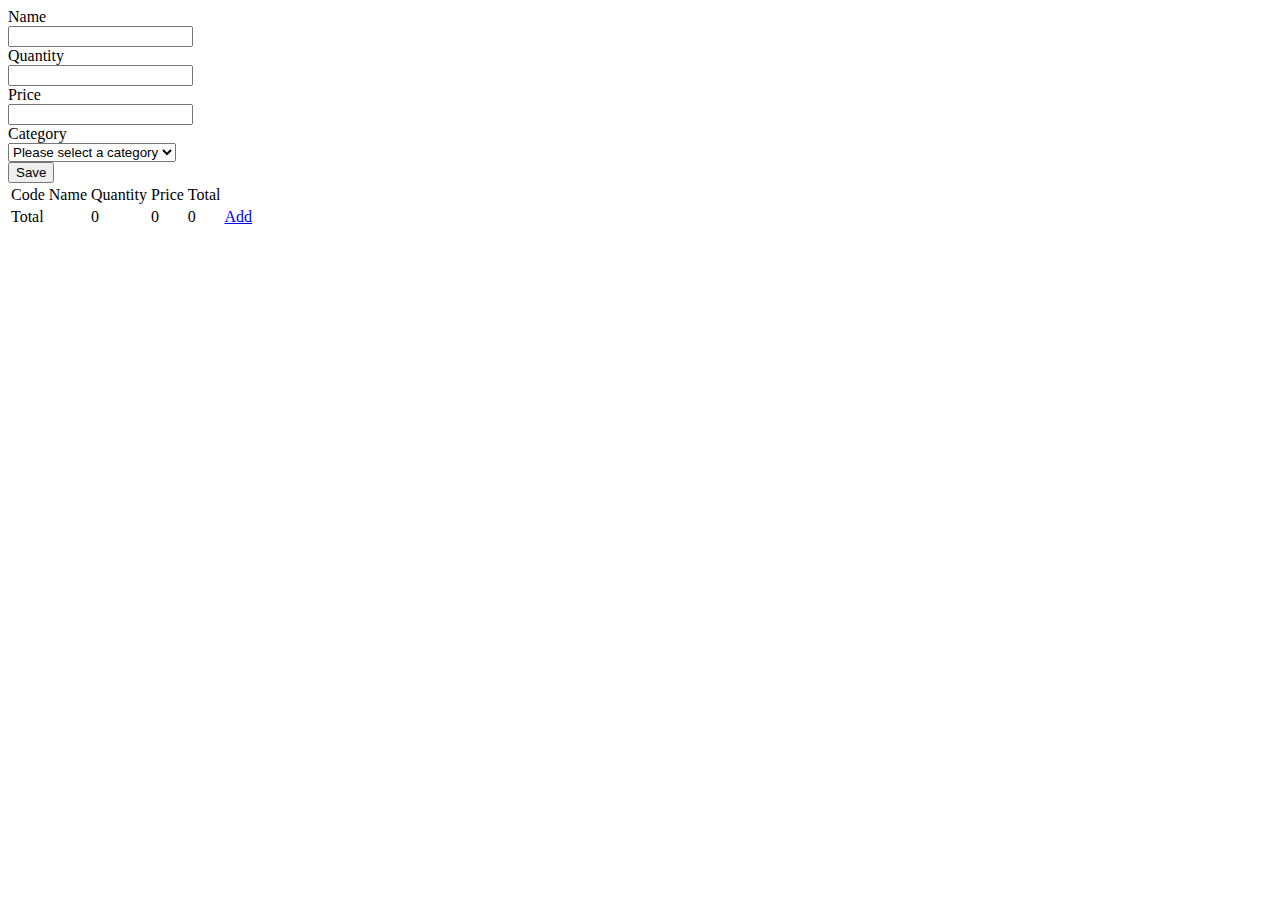
==== Index.html @ 8244f7f8 "First commit" ====
<!DOCTYPE html>
<html lang="en">
<head>
    <meta charset="UTF-8">
    <meta http-equiv="X-UA-Compatible" content="IE=edge">
    <meta name="viewport" content="width=device-width, initial-scale=1.0">
    <title>Test for the project</title>
    
</head>
<body>
    <form action="Index.html">
        <input type="hidden" id="txtId" name="Id">
        <div>
            <div><label for="txtName">Name</label></div>
            <div><input type="text" name="Name" id="txtName"></div>
        </div>
        <div>
            <div><label for="txtQuantity">Quantity</label></div>
            <div><input type="number" name="Quantity" id="txtQuantity"></div>
        </div>
        <div>
            <div><label for="txtPrice">Price</label></div>
            <div><input type="number" name="Price" id="txtPrice"></div>
        </div>
        <div>
            <div><label for="selectCategory">Category</label></div>
            <div>
                <select name="Category" id="selectCategory">
                    <option value="0">Please select a category</option>
                    <option value="1">Category one</option>
                    <option value="2">Category two</option>
                    <option value="3">Category three</option>
                </select>
            </div>
        </div>
        <div>
            <div><input type="submit" id="btnSave" value="Save" ></div>
        </div>
    </form>

    <div>
        <table>
            <thead>
                <tr>
                    <td>Code</td>
                    <td>Name</td>
                    <td>Quantity</td>
                    <td>Price</td>
                    <td>Total</td>
                    <td></td>
                </tr>
            </thead>
            <tbody>
            </tbody>
            <tfoot>
                <tr>
                    <td colspan="2">Total</td>
                    <td id="totalQuantity">0</td>
                    <td id="totalPrice">0</td>
                    <td id="grandTotal">0</td>
                    <td>
                        <a href="#">Add</a>
                    </td>
                </tr>
            </tfoot>
        </table>
        
    </div>
    <script type="text/JavaScript" src="index.js"></script>
</body>
</html>
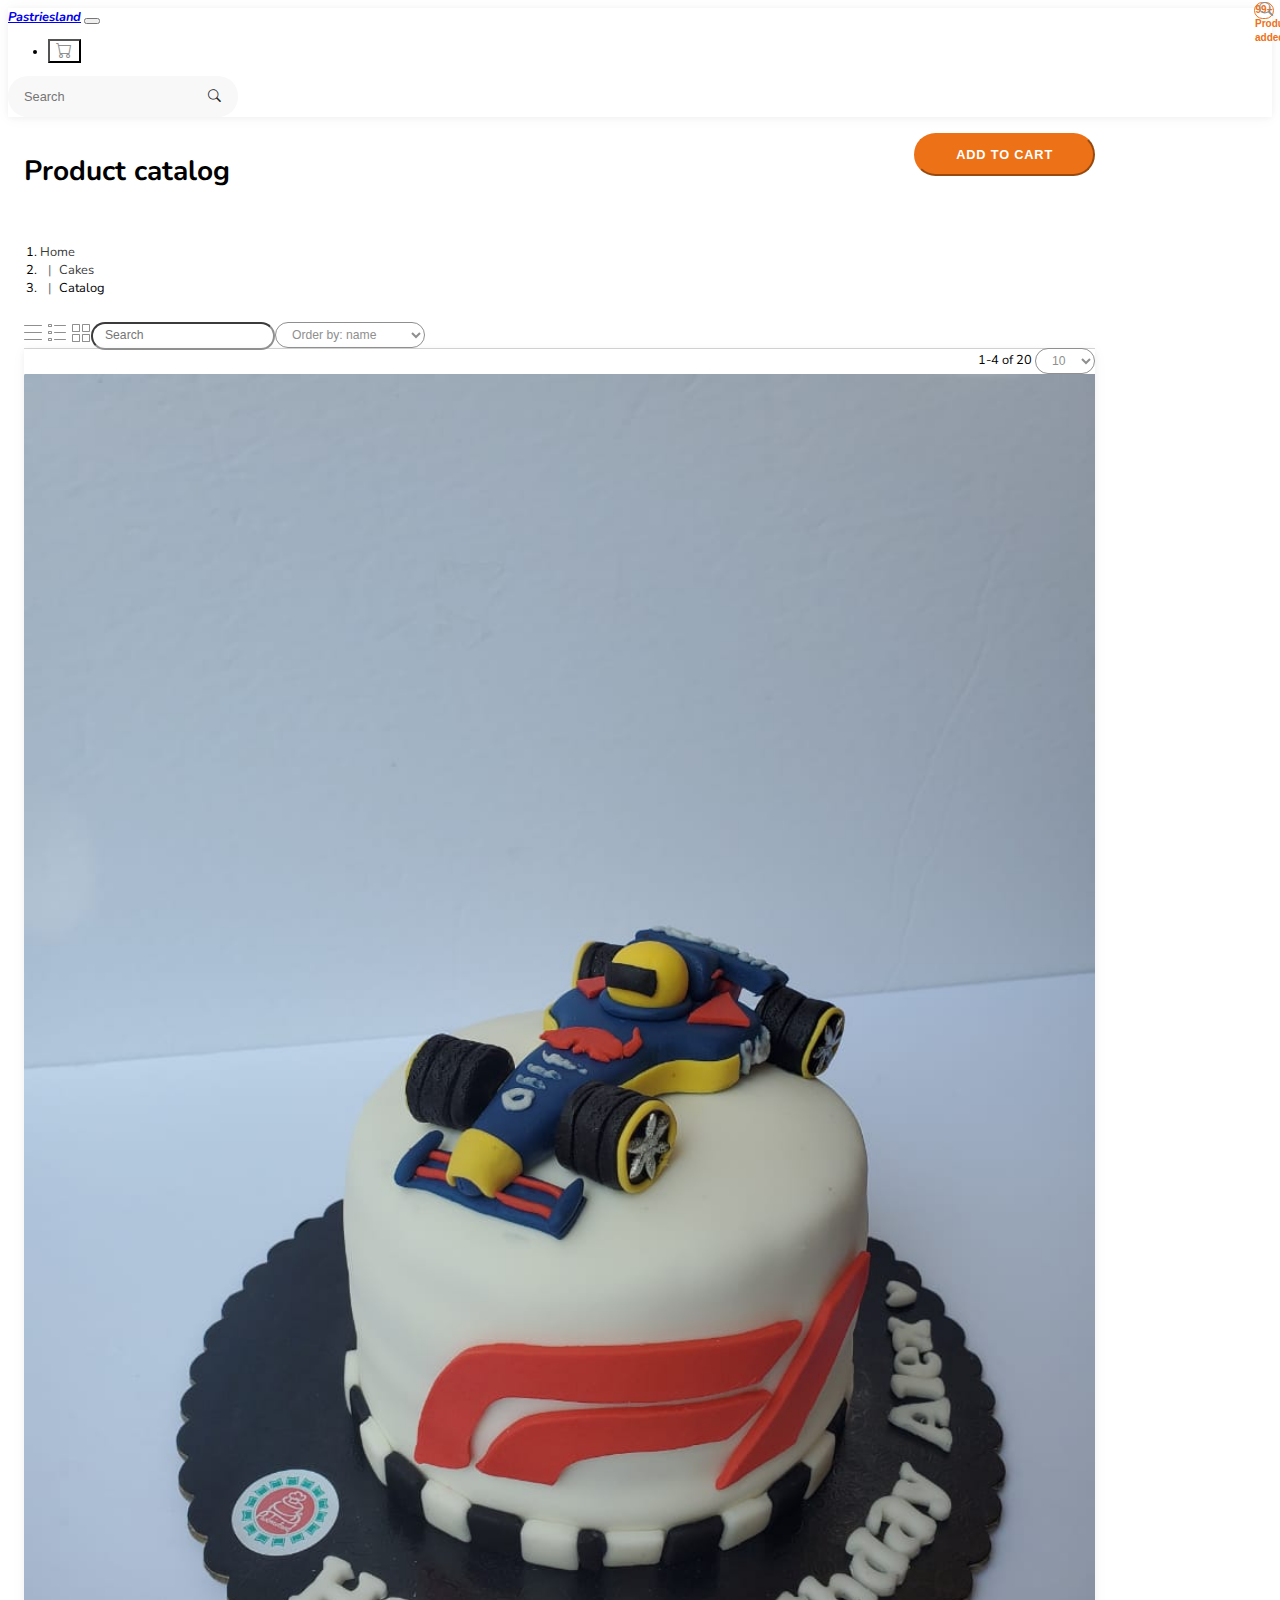
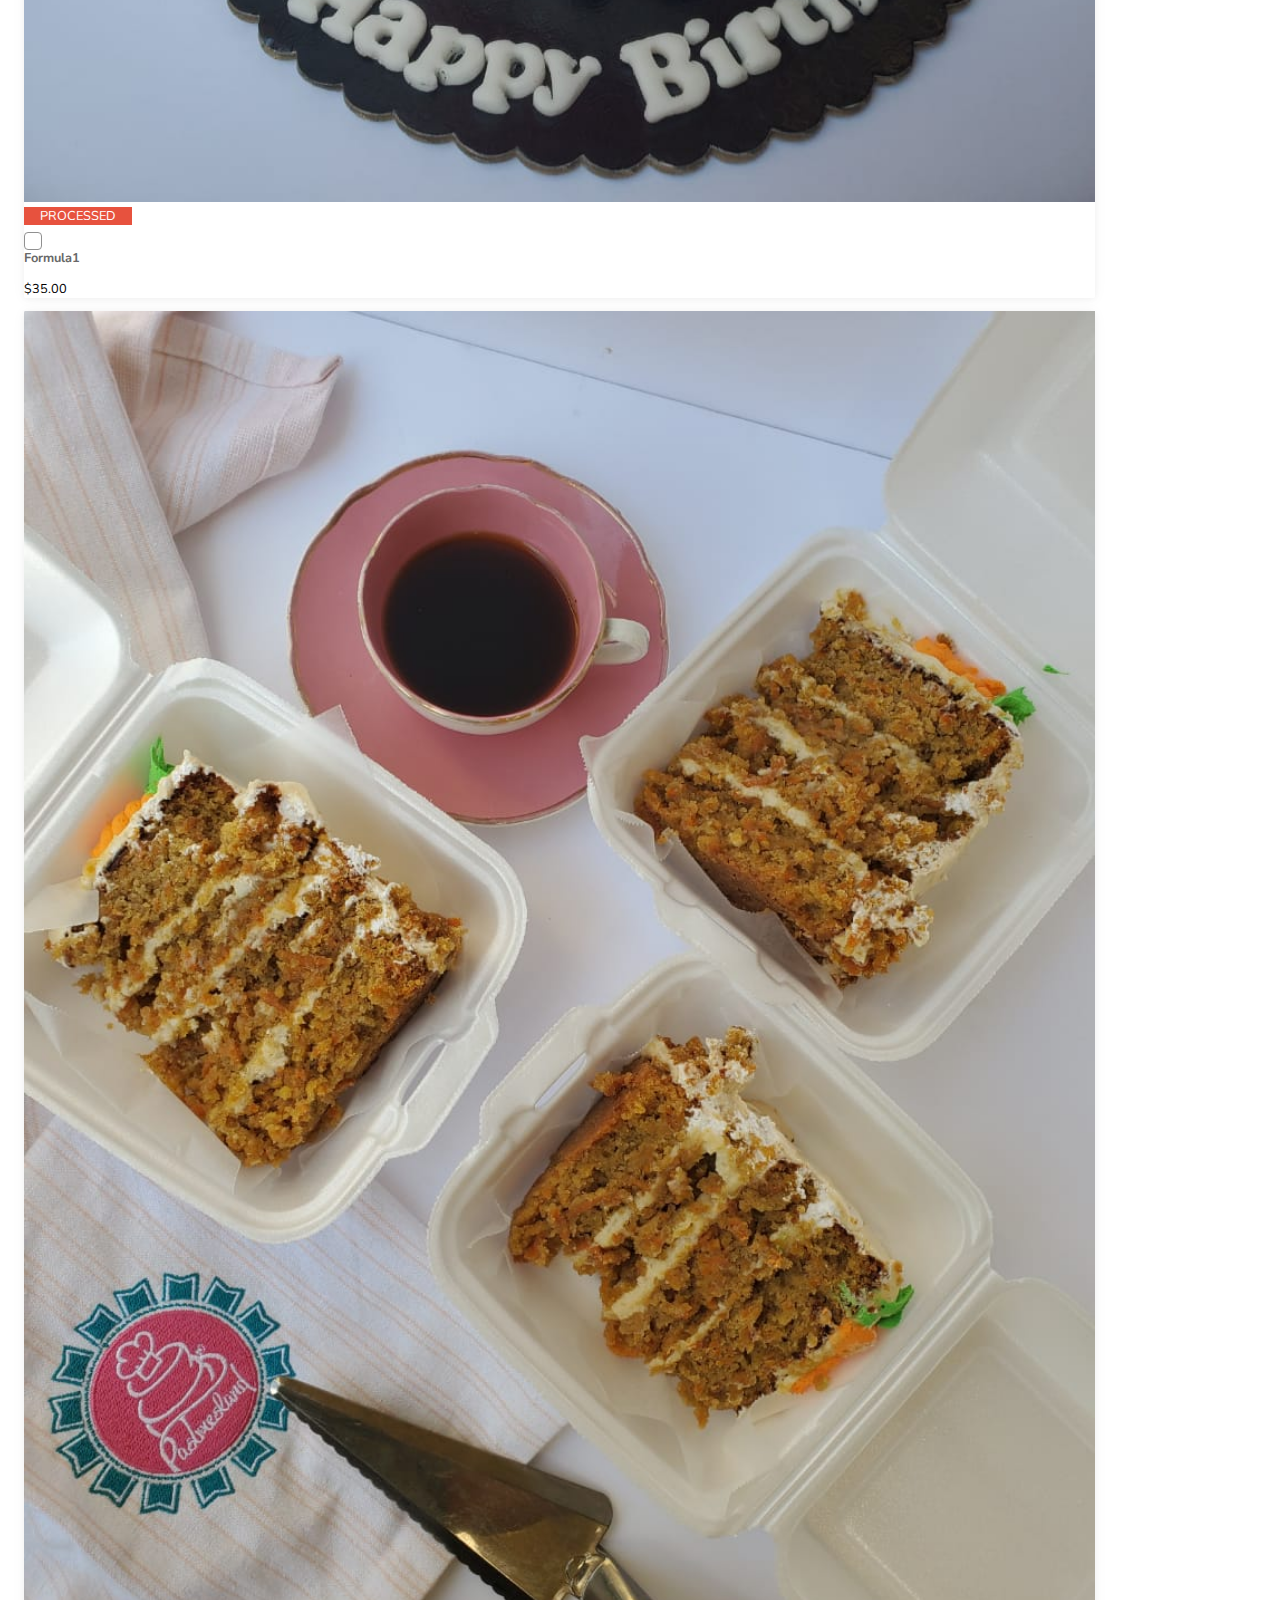
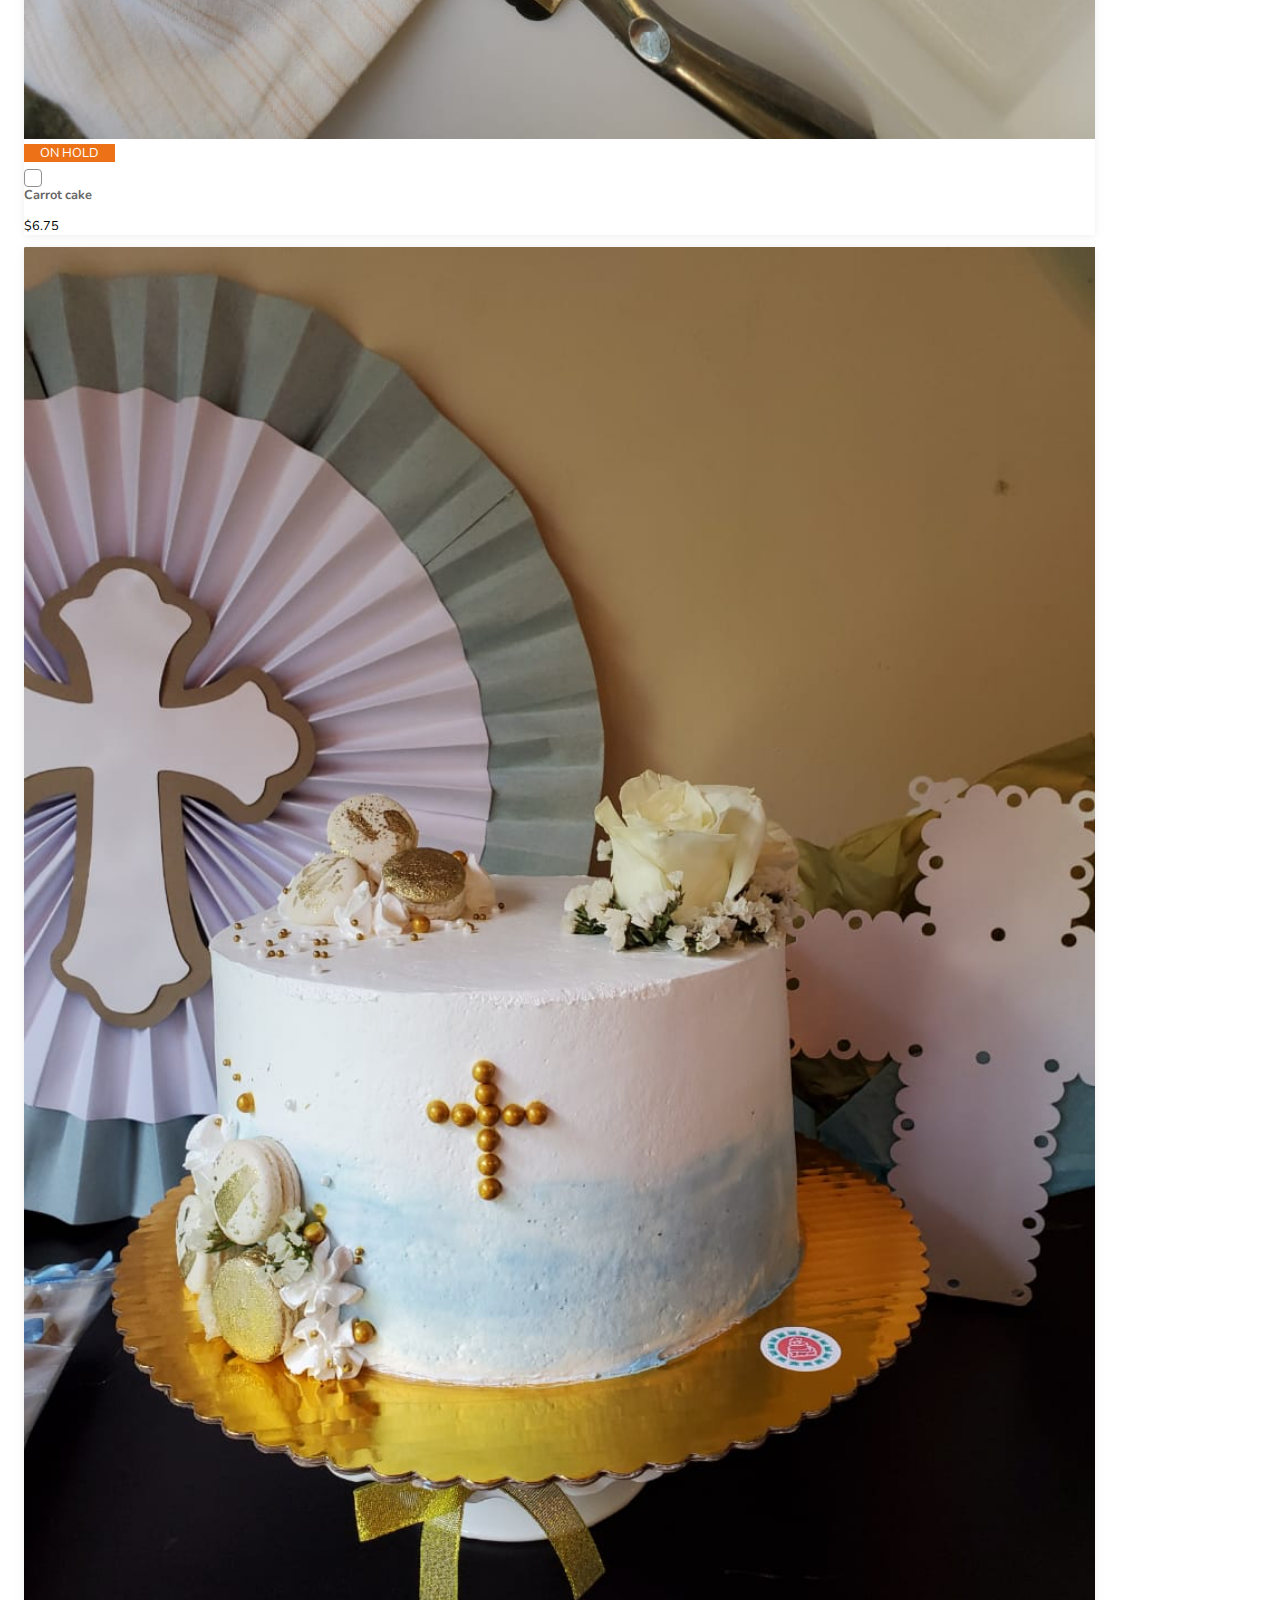
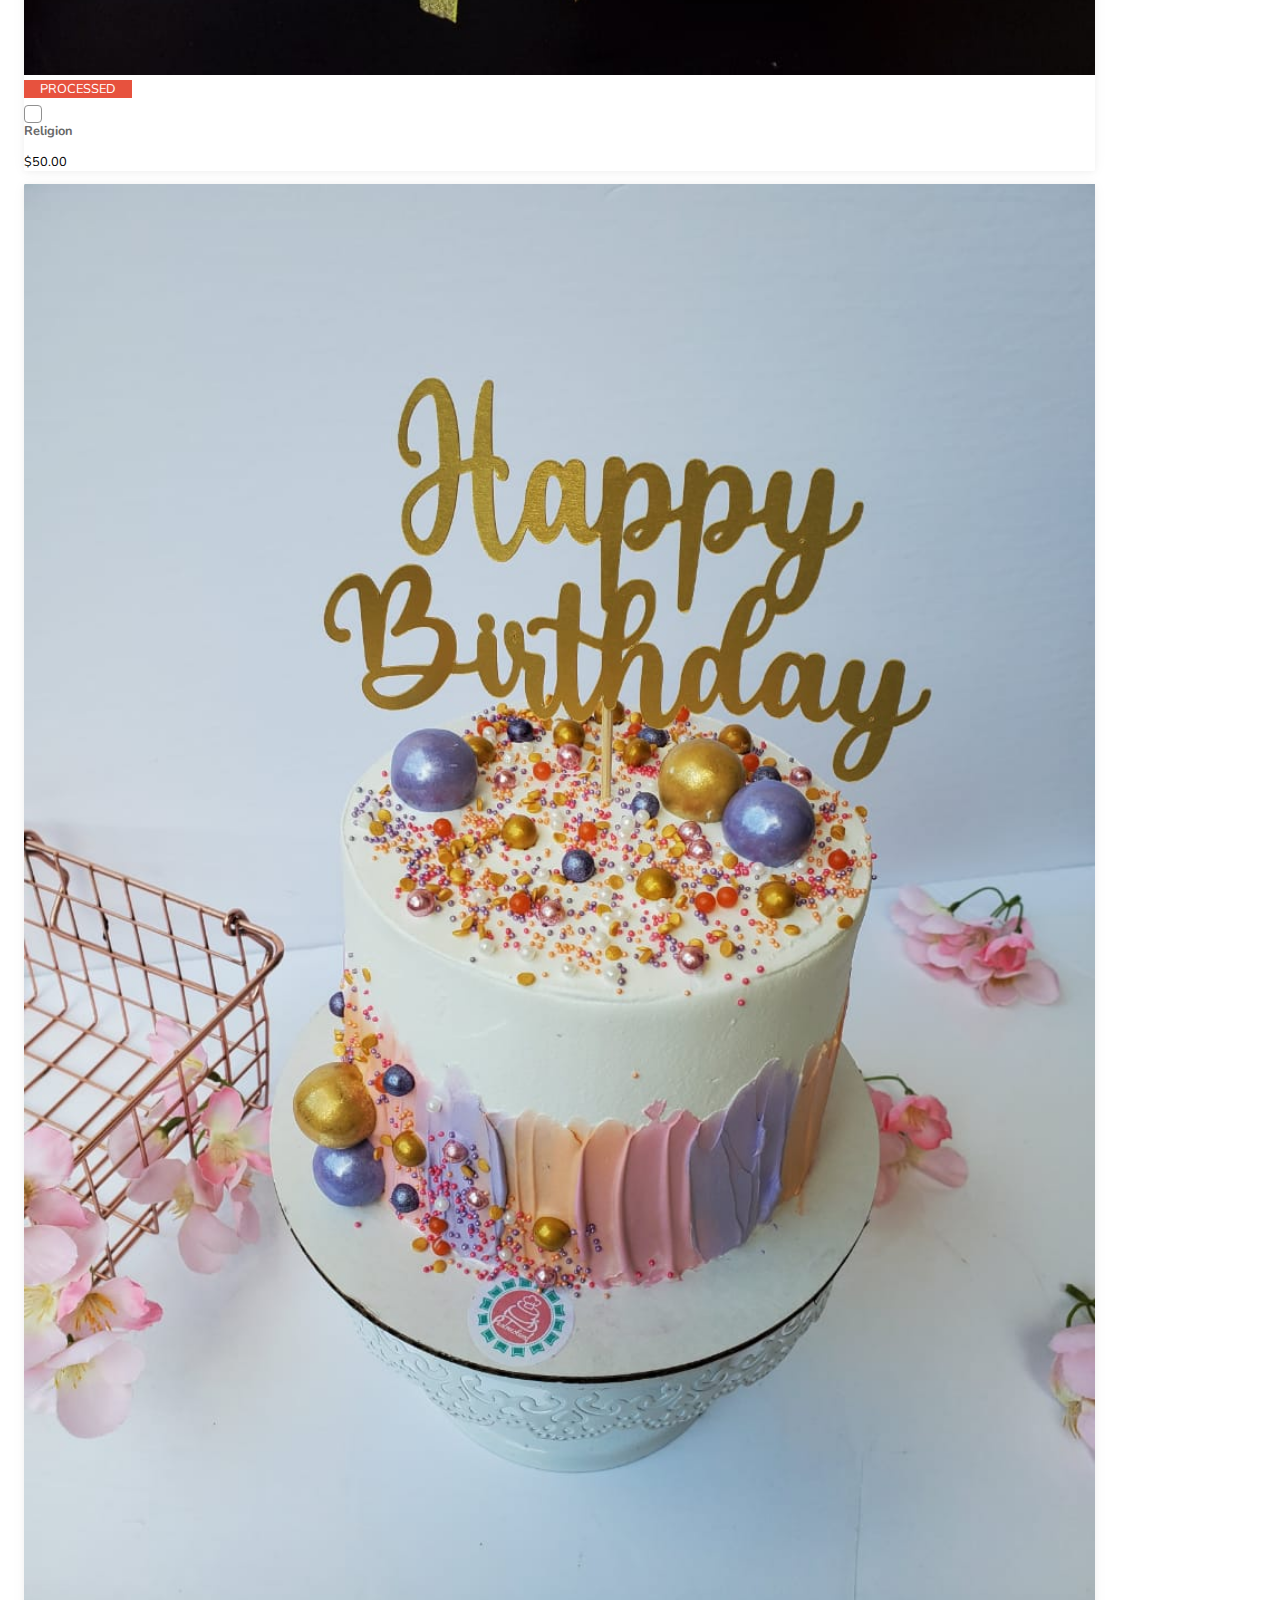
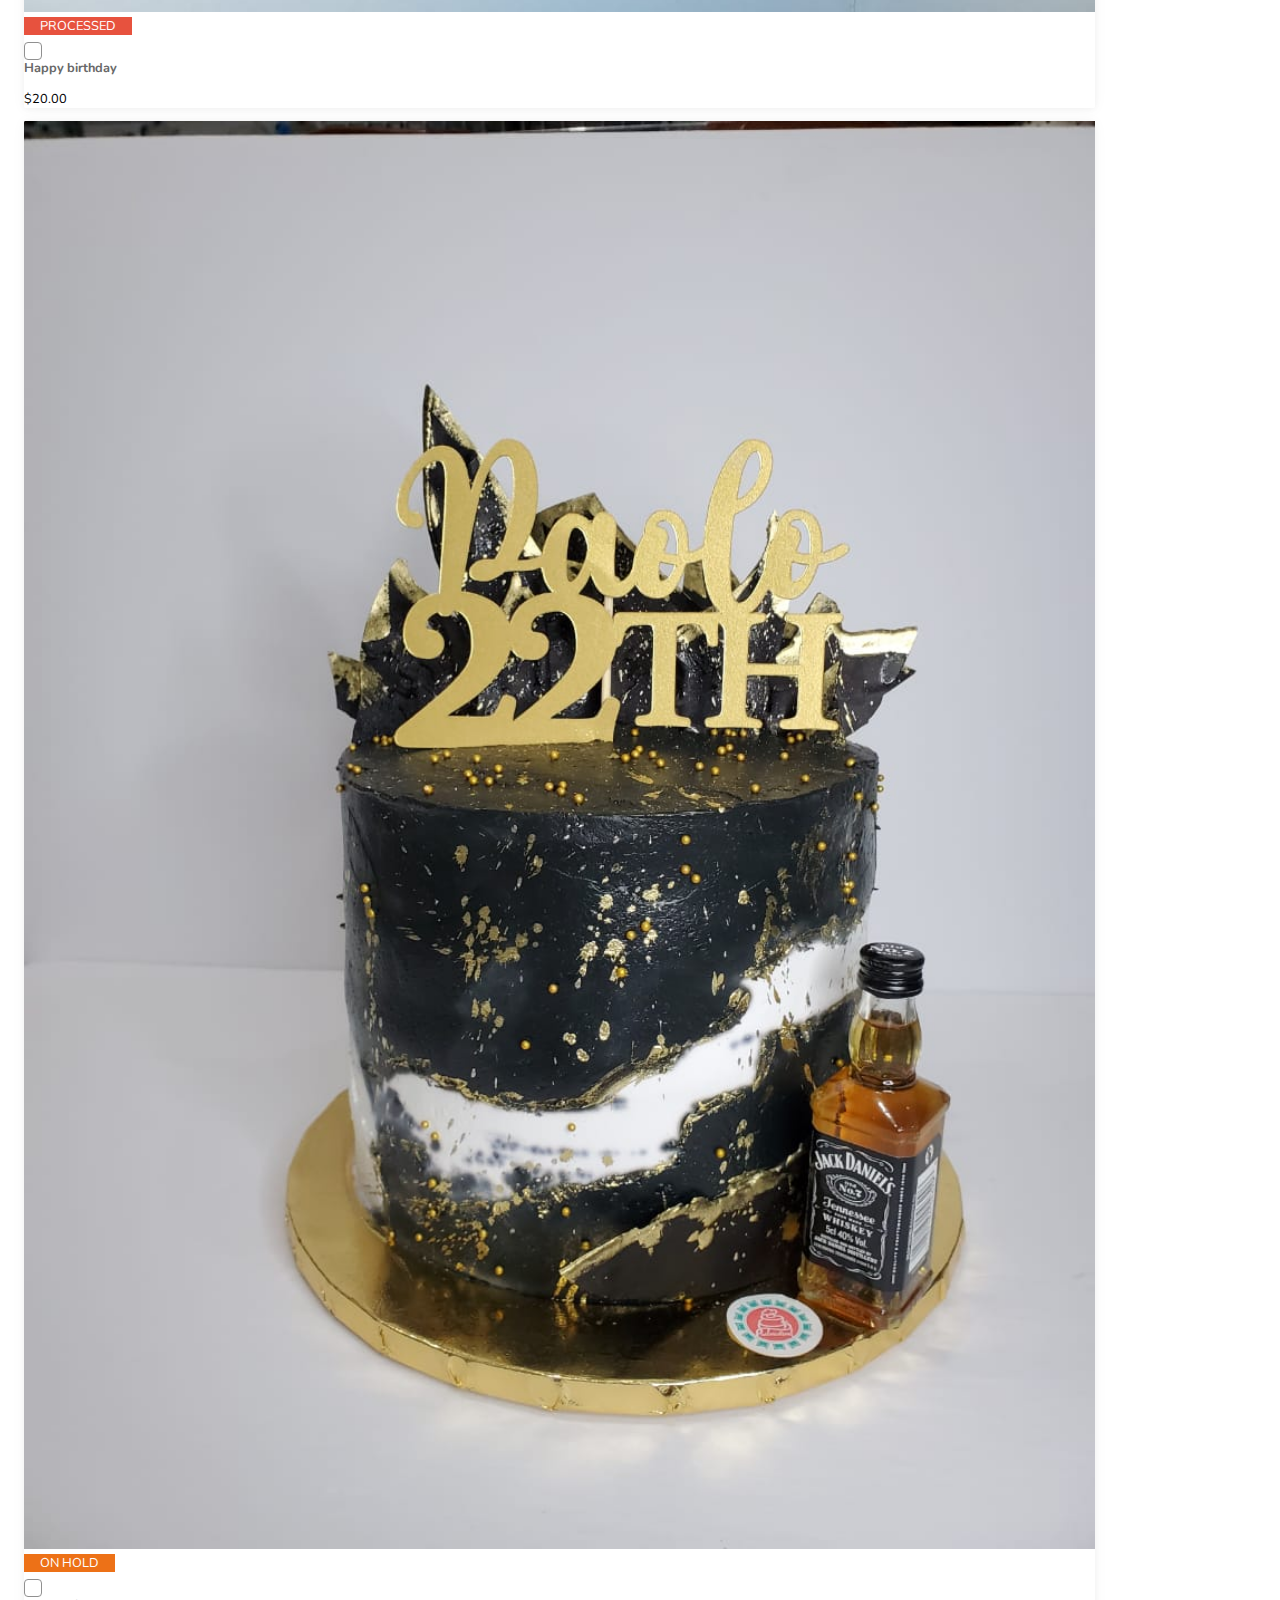
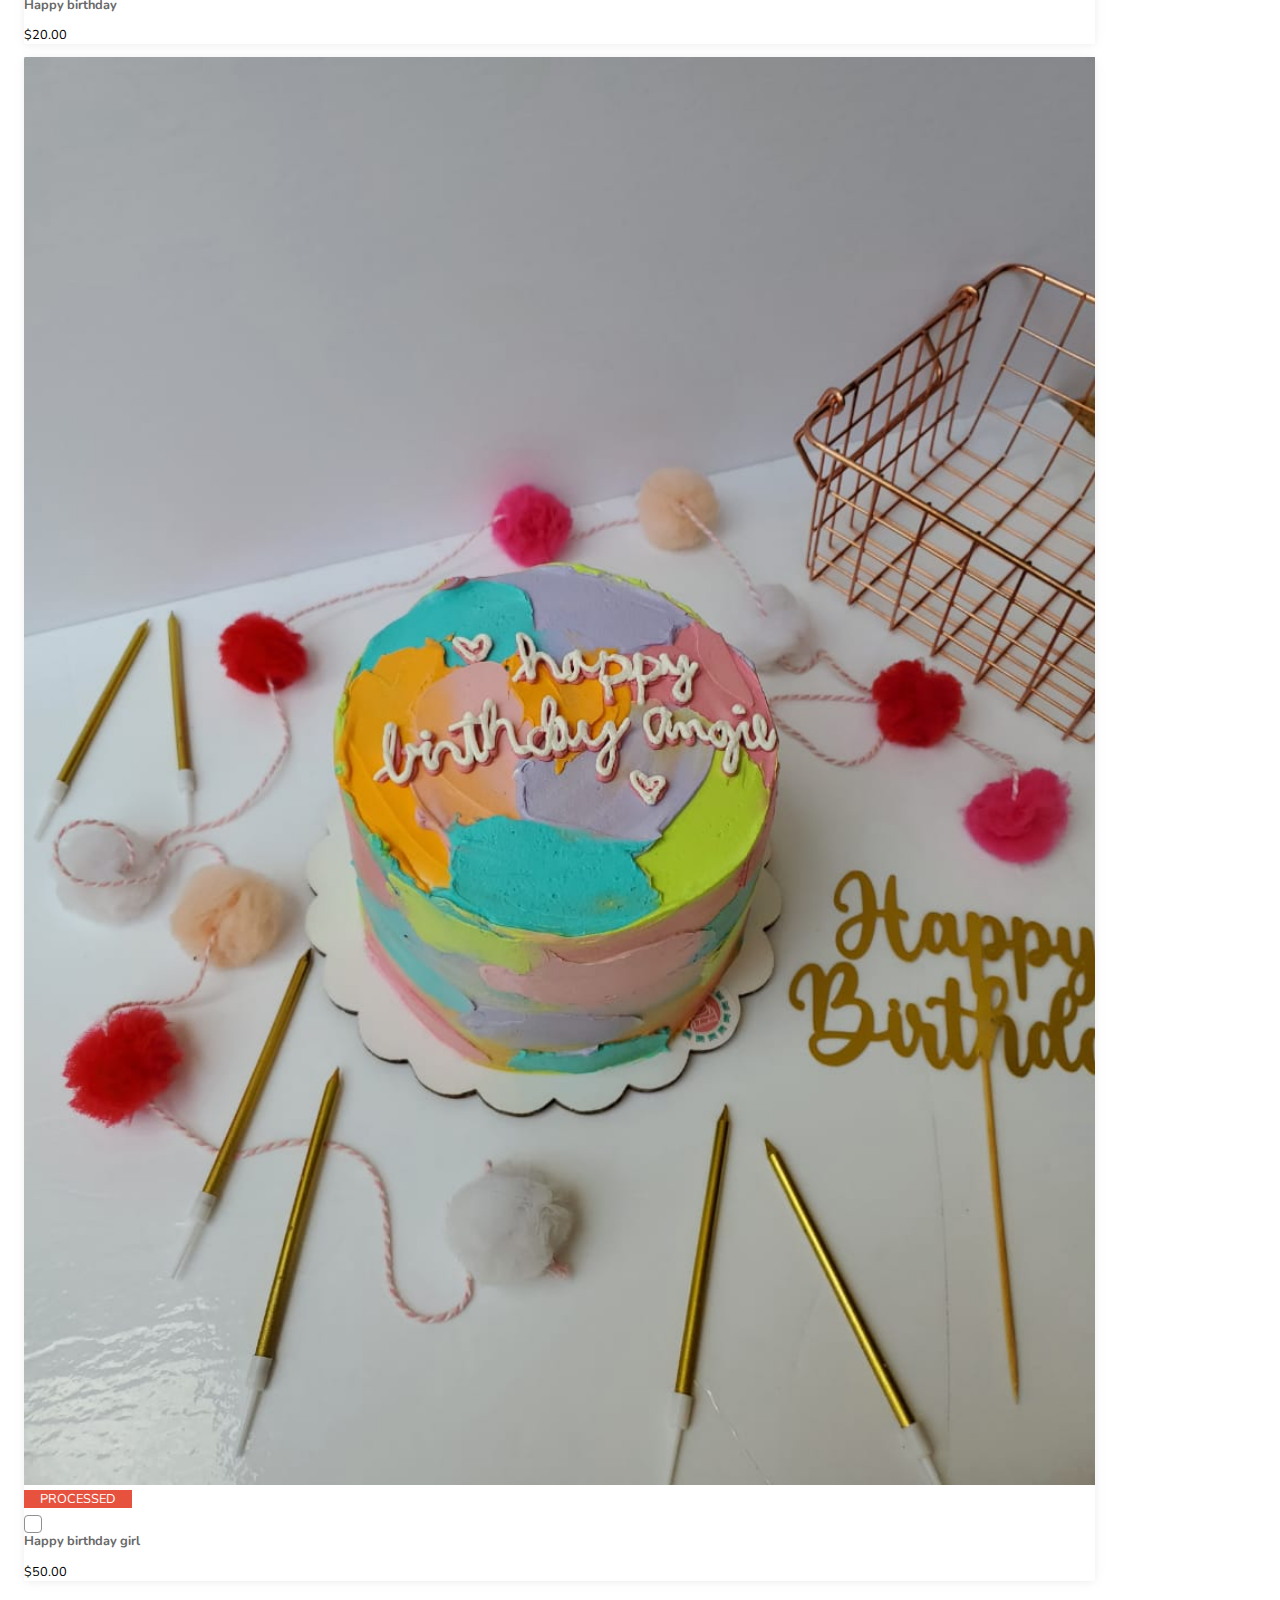
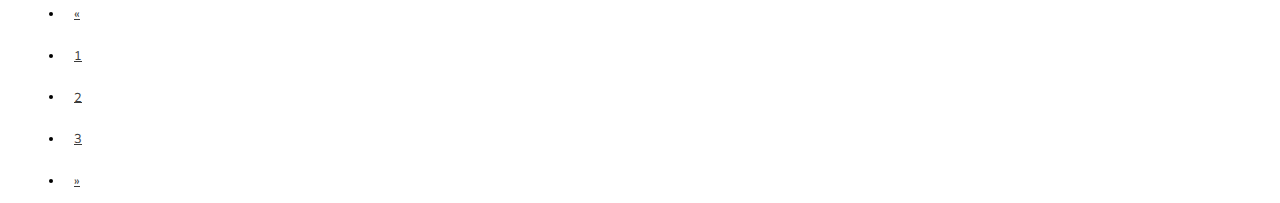
==== commit dba0f6f8: "new commit" ====
--- a/Index.html
+++ b/Index.html
@@ -1,71 +1,318 @@
-<!DOCTYPE html>
-<html lang="en">
-<head>
-    <meta charset="UTF-8">
-    <meta http-equiv="X-UA-Compatible" content="IE=edge">
-    <meta name="viewport" content="width=device-width, initial-scale=1.0">
-    <title>Test for the project</title>
-    
-</head>
-<body>
-    <form action="Index.html">
-        <input type="hidden" id="txtId" name="Id">
-        <div>
-            <div><label for="txtName">Name</label></div>
-            <div><input type="text" name="Name" id="txtName"></div>
-        </div>
-        <div>
-            <div><label for="txtQuantity">Quantity</label></div>
-            <div><input type="number" name="Quantity" id="txtQuantity"></div>
-        </div>
-        <div>
-            <div><label for="txtPrice">Price</label></div>
-            <div><input type="number" name="Price" id="txtPrice"></div>
-        </div>
-        <div>
-            <div><label for="selectCategory">Category</label></div>
-            <div>
-                <select name="Category" id="selectCategory">
-                    <option value="0">Please select a category</option>
-                    <option value="1">Category one</option>
-                    <option value="2">Category two</option>
-                    <option value="3">Category three</option>
-                </select>
-            </div>
-        </div>
-        <div>
-            <div><input type="submit" id="btnSave" value="Save" ></div>
-        </div>
-    </form>
-
-    <div>
-        <table>
-            <thead>
-                <tr>
-                    <td>Code</td>
-                    <td>Name</td>
-                    <td>Quantity</td>
-                    <td>Price</td>
-                    <td>Total</td>
-                    <td></td>
-                </tr>
-            </thead>
-            <tbody>
-            </tbody>
-            <tfoot>
-                <tr>
-                    <td colspan="2">Total</td>
-                    <td id="totalQuantity">0</td>
-                    <td id="totalPrice">0</td>
-                    <td id="grandTotal">0</td>
-                    <td>
-                        <a href="#">Add</a>
-                    </td>
-                </tr>
-            </tfoot>
-        </table>
-        
-    </div>
-    <script type="text/JavaScript" src="index.js"></script>
-</body>
+<!doctype html>
+<html lang="en">
+  <head>
+    <!-- Required meta tags -->
+    <meta charset="UTF-8">
+    <meta http-equiv="X-UA-Compatible" content="IE=edge">
+    <meta name="viewport" content="width=device-width, initial-scale=1.0">
+
+    <link href="https://cdn.jsdelivr.net/npm/bootstrap@5.1.3/dist/css/bootstrap.min.css" rel="stylesheet" integrity="sha384-1BmE4kWBq78iYhFldvKuhfTAU6auU8tT94WrHftjDbrCEXSU1oBoqyl2QvZ6jIW3" crossorigin="anonymous">
+    <link rel="stylesheet" href="https://cdn.jsdelivr.net/npm/bootstrap-icons@1.7.2/font/bootstrap-icons.css">
+    <link rel="stylesheet" href="css/main.css">
+    <title>Pastriesland</title>
+</head>
+  <body class="bg-light">
+      
+    <!--navigation bar-->
+    <nav class="navbar navbar-expand-lg navbar-light bg-white">
+            <div class="container-fluid">
+              <a class="navbar-brand font-weight-bold" href="#"><!--<img src="img/logo-min.jpg">--><i>Pastriesland</i></a>
+              <button class="navbar-toggler" type="button" data-bs-toggle="collapse" data-bs-target="#navbarSupportedContent" aria-controls="navbarSupportedContent" aria-expanded="false" aria-label="Toggle navigation">
+                <span class="navbar-toggler-icon"></span>
+              </button>
+              <div class="collapse navbar-collapse" id="navbarSupportedContent">
+                <ul class="navbar-nav me-auto mb-2 mb-lg-0">
+                  <!--<li class="nav-item">
+                    <a class="nav-link active" aria-current="page" href="#">Cakes</a>
+                  </li>
+                  <li class="nav-item">
+                    <a class="nav-link" href="#">Link</a>
+                  </li>
+                  <li class="nav-item dropdown">
+                    <a class="nav-link dropdown-toggle" href="#" id="navbarDropdown" role="button" data-bs-toggle="dropdown" aria-expanded="false">
+                      Dropdown
+                    </a>
+                    <ul class="dropdown-menu" aria-labelledby="navbarDropdown">
+                      <li><a class="dropdown-item" href="#">Action</a></li>
+                      <li><a class="dropdown-item" href="#">Another action</a></li>
+                      <li><hr class="dropdown-divider"></li>
+                      <li><a class="dropdown-item" href="#">Something else here</a></li>
+                    </ul>
+                  </li>
+                  <li class="nav-item">
+                    <a class="nav-link disabled">Disabled</a>
+                  </li>-->
+                </ul>
+                <ul class="navbar-nav  me-2">
+                    <li class="nav-item">
+                        <button type="button" class="btn btn-empty position-relative header-icon notificationButton">
+                            <i class="bi bi-cart"></i>
+                            <span class="count">
+                              99+
+                              <span class="visually-hidden">Products added</span>
+                            </span>
+                          </button>
+                      </li>
+                  </ul>
+                <form class="d-flex">
+                    <div class="search">
+                        <div class="input-group">
+                        <input type="text" class="form-control" placeholder="Search" aria-label="Search" aria-describedby="spanSearch">
+                        <span class="input-group-text" id="spanSearch"><i class="bi bi-search"></i></span>
+                      </div>
+
+                    </div>
+                </form>
+              </div>
+            </div>
+    </nav>
+    <!--end of navigation bar-->
+
+    <!--main content-->
+    <main>
+        <div class="container-fluid">
+            <div class="row">
+                <div class="col">
+                    <h1>Product catalog</h1>
+                    
+                    <div class="top-right-button-container">
+                        <button type="button" class="btn top-right-button btn-primary btn-lg" onclick="window.location.href='cart.html'">ADD TO CART</button>
+                    </div>
+
+
+                    <nav class="nav pt-0 breadcrumb-container d-none d-sm-block d-lg-inline-block" aria-label="breadcrumb">
+                        <ol class="breadcrumb">
+                            <li class="breadcrumb-item"><a href="#">Home</a></li>
+                            <li class="breadcrumb-item"><a href="#">Cakes</a></li>
+                            <li class="breadcrumb-item active" aria-current="page">Catalog</li>
+                        </ol>
+                    </nav>
+                    
+                    <div class="mb-2 mt-2">
+                        <div id="displayOptions" class="d-md-block collapse" style="display: none;">
+                            <span class="me-3 d-inline-block float-md-left">
+                                <a class="me-2 view-icon">
+                                    <svg xmlns="http://www.w3.org/2000/svg" viewBox="0 0 19 19">
+                                        <path d="M17.5,3H.5a.5.5,0,0,1,0-1h17a.5.5,0,0,1,0,1Z" class="view-icon-svg"></path> 
+                                        <path d="M17.5,10H.5a.5.5,0,0,1,0-1h17a.5.5,0,0,1,0,1Z" class="view-icon-svg"></path> 
+                                        <path d="M17.5,17H.5a.5.5,0,0,1,0-1h17a.5.5,0,0,1,0,1Z" class="view-icon-svg"></path>
+                                    </svg>
+                                </a> 
+                                <a class="me-2 view-icon">
+                                    <svg xmlns="http://www.w3.org/2000/svg" viewBox="0 0 19 19">
+                                        <path d="M17.5,3H6.5a.5.5,0,0,1,0-1h11a.5.5,0,0,1,0,1Z" class="view-icon-svg"></path> 
+                                        <path d="M3,2V3H1V2H3m.12-1H.88A.87.87,0,0,0,0,1.88V3.12A.87.87,0,0,0,.88,4H3.12A.87.87,0,0,0,4,3.12V1.88A.87.87,0,0,0,3.12,1Z" class="view-icon-svg"></path> 
+                                        <path d="M3,9v1H1V9H3m.12-1H.88A.87.87,0,0,0,0,8.88v1.24A.87.87,0,0,0,.88,11H3.12A.87.87,0,0,0,4,10.12V8.88A.87.87,0,0,0,3.12,8Z" class="view-icon-svg"></path> 
+                                        <path d="M3,16v1H1V16H3m.12-1H.88a.87.87,0,0,0-.88.88v1.24A.87.87,0,0,0,.88,18H3.12A.87.87,0,0,0,4,17.12V15.88A.87.87,0,0,0,3.12,15Z" class="view-icon-svg"></path> 
+                                        <path d="M17.5,10H6.5a.5.5,0,0,1,0-1h11a.5.5,0,0,1,0,1Z" class="view-icon-svg"></path> 
+                                        <path d="M17.5,17H6.5a.5.5,0,0,1,0-1h11a.5.5,0,0,1,0,1Z" class="view-icon-svg"></path>
+                                    </svg>
+                                </a> 
+                                <a class="me-2 view-icon active">
+                                    <svg xmlns="http://www.w3.org/2000/svg" viewBox="0 0 19 19">
+                                        <path d="M7,2V8H1V2H7m.12-1H.88A.87.87,0,0,0,0,1.88V8.12A.87.87,0,0,0,.88,9H7.12A.87.87,0,0,0,8,8.12V1.88A.87.87,0,0,0,7.12,1Z" class="view-icon-svg"></path> 
+                                        <path d="M17,2V8H11V2h6m.12-1H10.88a.87.87,0,0,0-.88.88V8.12a.87.87,0,0,0,.88.88h6.24A.87.87,0,0,0,18,8.12V1.88A.87.87,0,0,0,17.12,1Z" class="view-icon-svg"></path> 
+                                        <path d="M7,12v6H1V12H7m.12-1H.88a.87.87,0,0,0-.88.88v6.24A.87.87,0,0,0,.88,19H7.12A.87.87,0,0,0,8,18.12V11.88A.87.87,0,0,0,7.12,11Z" class="view-icon-svg"></path> 
+                                        <path d="M17,12v6H11V12h6m.12-1H10.88a.87.87,0,0,0-.88.88v6.24a.87.87,0,0,0,.88.88h6.24a.87.87,0,0,0,.88-.88V11.88a.87.87,0,0,0-.88-.88Z" class="view-icon-svg"></path>
+                                    </svg>
+                                </a>
+                            </span> 
+                            <div class="d-block d-md-inline-block pt-1">
+                                <select class="form-control form-control-sm select btn-group">
+                                    <option>Order by: name</option>
+                                    <option>Order by: Category</option>
+                                  </select>
+                                <div class="search-sm d-inline-block float-md-left me-1 align-top position-relative">
+                                    <input type="text" placeholder="Search" class="form-control" id="txtSearchProducts">
+                                </div>
+                            </div> 
+                            <div class="float-md-right pt-1">
+                                <span class="text-muted text-small mr-1 mb-2">1-4 of 20</span>
+                                <select class="form-control form-control-sm select btn-group">
+                                    <option>10</option>
+                                    <option>20</option>
+                                  </select>
+                            </div>
+                        </div>
+                    </div>
+                    <div class="separator mb-5"></div>
+                </div>
+            </div>
+
+            <section id="sectionProducts">
+                <div class="row">
+                    <!--product 1-->
+                    <div class="mb-3 col-sm-6 col-lg-4 col-xl-3">
+                        <div class="card">
+                            <img src="img/img1.jpeg" class="card-img-top" alt="img1">
+                            <span class="badge position-absolute badge-top-left badge-secondary badge-pill">PROCESSED</span>                                                  
+                            <div class="card-body">
+                                <div class="row">
+                                    <div class="col col-2">
+                                        <div class="itemCheck mb-0 custom-control custom-checkbox">
+                                            <input type="checkbox" class="custom-control-input" value="true" id="chk1">
+                                            <label class="custom-control-label" for="chk1"></label>
+                                        </div>
+                                    </div> 
+                                    <div class="mb-3 col col-10">
+                                        <div class="h6 mb-4 mt-1 card-subtitle">
+                                            <a href="detail.html" target="_blank">Formula1</a>
+                                        </div>
+                                        <p class="text-muted text-small mb-0 font-weight-light card-text">$35.00</p>
+                                    </div>
+                                </div>
+                            </div>
+                          </div>
+                    </div>
+                    <!--product 2-->
+                    <div class="mb-3 col-sm-6 col-lg-4 col-xl-3">
+                        <div class="card">
+                            <img src="img/img2.jpeg" class="card-img-top" alt="img2">
+                            <span class="badge position-absolute badge-top-left badge-primary badge-pill">ON HOLD</span>
+                            <div class="card-body">
+                                <div class="row">
+                                    <div class="col col-2">
+                                        <div class="itemCheck mb-0 custom-control custom-checkbox">
+                                            <input type="checkbox" class="custom-control-input" value="true" id="chk2">
+                                            <label class="custom-control-label" for="chk2"></label>
+                                        </div>
+                                    </div> 
+                                    <div class="mb-3 col col-10">
+                                        <div class="h6 mb-4 mt-1 card-subtitle">
+                                            <a href="detail.html" target="_blank">Carrot cake</a>
+                                        </div>
+                                        <p class="text-muted text-small mb-0 font-weight-light card-text">$6.75</p>
+                                    </div>
+                                </div>
+                            </div>
+                          </div>
+                    </div>
+                    <!--product 3-->
+                    <div class="mb-3 col-sm-6 col-lg-4 col-xl-3">
+                        <div class="card">
+                            <img src="img/img4.jpeg" class="card-img-top" alt="img3">
+                            <span class="badge position-absolute badge-top-left badge-secondary badge-pill">PROCESSED</span>
+                            <div class="card-body">
+                                <div class="row">
+                                    <div class="col col-2">
+                                        <div class="itemCheck mb-0 custom-control custom-checkbox">
+                                            <input type="checkbox" class="custom-control-input" value="true" id="chk3">
+                                            <label class="custom-control-label" for="chk3"></label>
+                                        </div>
+                                    </div> 
+                                    <div class="mb-3 col col-10">
+                                        <div class="h6 mb-4 mt-1 card-subtitle">
+                                            <a href="detail.html" target="_blank">Religion</a>
+                                        </div>
+                                        <p class="text-muted text-small mb-0 font-weight-light card-text">$50.00</p>
+                                    </div>
+                                </div>
+                            </div>
+                          </div>
+                    </div>
+                    <!--product 4-->
+                    <div class="mb-3 col-sm-6 col-lg-4 col-xl-3">
+                        <div class="card">
+                            <img src="img/img5.jpeg" class="card-img-top" alt="img4">
+                            <span class="badge position-absolute badge-top-left badge-secondary badge-pill">PROCESSED</span>
+                            <div class="card-body">
+                                <div class="row">
+                                    <div class="col col-2">
+                                        <div class="itemCheck mb-0 custom-control custom-checkbox">
+                                            <input type="checkbox" class="custom-control-input" value="true" id="chk4">
+                                            <label class="custom-control-label" for="chk4"></label>
+                                        </div>
+                                    </div> 
+                                    <div class="mb-3 col col-10">
+                                        <div class="h6 mb-4 mt-1 card-subtitle">
+                                            <a href="detail.html" target="_blank">Happy birthday</a>
+                                        </div>
+                                        <p class="text-muted text-small mb-0 font-weight-light card-text">$20.00</p>
+                                    </div>
+                                </div>
+                            </div>
+                          </div>
+                    </div>
+                    <!--product 5-->
+                    <div class="mb-3 col-sm-6 col-lg-4 col-xl-3">
+                        <div class="card">
+                            <img src="img/img6.jpeg" class="card-img-top" alt="img5">
+                            <span class="badge position-absolute badge-top-left badge-primary badge-pill">ON HOLD</span>
+                            <div class="card-body">
+                                <div class="row">
+                                    <div class="col col-2">
+                                        <div class="itemCheck mb-0 custom-control custom-checkbox">
+                                            <input type="checkbox" class="custom-control-input" value="true" id="chk5">
+                                            <label class="custom-control-label" for="chk5"></label>
+                                        </div>
+                                    </div> 
+                                    <div class="mb-3 col col-10">
+                                        <div class="h6 mb-4 mt-1 card-subtitle">
+                                            <a href="detail.html" target="_blank">Happy birthday</a>
+                                        </div>
+                                        <p class="text-muted text-small mb-0 font-weight-light card-text">$20.00</p>
+                                    </div>
+                                </div>
+                            </div>
+                          </div>
+                    </div>
+                    <!--product 6-->
+                    <div class="mb-3 col-sm-6 col-lg-4 col-xl-3">
+                        <div class="card">
+                            <img src="img/img7.jpeg" class="card-img-top" alt="img6">
+                            <span class="badge position-absolute badge-top-left badge-secondary badge-pill">PROCESSED</span>
+                            <div class="card-body">
+                                <div class="row">
+                                    <div class="col col-2">
+                                        <div class="itemCheck mb-0 custom-control custom-checkbox">
+                                            <input type="checkbox" class="custom-control-input" value="true" id="chk6">
+                                            <label class="custom-control-label" for="chk6"></label>
+                                        </div>
+                                    </div> 
+                                    <div class="mb-3 col col-10">
+                                        <div class="h6 mb-4 mt-1 card-subtitle">
+                                            <a href="detail.html" target="_blank">Happy birthday girl</a>
+                                        </div>
+                                        <p class="text-muted text-small mb-0 font-weight-light card-text">$50.00</p>
+                                    </div>
+                                </div>
+                            </div>
+                          </div>
+                    </div>
+                </div>
+            </section>
+
+            <section>
+                <div class="row">
+                    <div class="col">
+                        <nav aria-label="Page navigation example">
+                            <ul class="pagination justify-content-center">
+                              <li class="page-item">
+                                <a class="page-link" href="#" aria-label="Previous">
+                                  <span aria-hidden="true">&laquo;</span>
+                                </a>
+                              </li>
+                              <li class="page-item"><a class="page-link" href="#">1</a></li>
+                              <li class="page-item"><a class="page-link" href="#">2</a></li>
+                              <li class="page-item"><a class="page-link" href="#">3</a></li>
+                              <li class="page-item">
+                                <a class="page-link" href="#" aria-label="Next">
+                                  <span aria-hidden="true">&raquo;</span>
+                                </a>
+                              </li>
+                            </ul>
+                          </nav>
+                    </div>
+                </div>
+            </section>
+        </div>
+        
+    </main>
+
+    
+
+
+
+    <script src="https://cdn.jsdelivr.net/npm/bootstrap@5.1.3/dist/js/bootstrap.bundle.min.js" integrity="sha384-ka7Sk0Gln4gmtz2MlQnikT1wXgYsOg+OMhuP+IlRH9sENBO0LRn5q+8nbTov4+1p" crossorigin="anonymous"></script>
+  </body>
 </html>--- a/css/main.css
+++ b/css/main.css
@@ -0,0 +1,498 @@
+@import url('https://fonts.googleapis.com/css2?family=Roboto:ital,wght@0,300;0,400;0,700;1,400&display=swap');
+@import url('https://fonts.googleapis.com/css2?family=Nunito:ital,wght@0,200;0,300;0,700;1,400&display=swap');
+
+:root{
+    --primary:#cb5f10;
+    --light: #FFFFFF;
+    --grey: #f8f8f8;
+}
+
+body{
+    font-family: 'Nunito', sans-serif;
+    min-height: 100vh;
+    min-height: -webkit-fill-available;
+    font-size: 0.8rem;
+}
+
+main{
+    display: flex;
+    flex-wrap: nowrap;
+    height: 100vh;
+    height: -webkit-fill-available;
+    max-height: 100vh;
+    margin: 1rem;
+}
+
+.navbar {
+    position: relative;
+    -webkit-box-shadow: 0 1px 15px rgb(0 0 0 / 4%), 0 1px 6px rgb(0 0 0 / 4%);
+    box-shadow: 0 1px 15px rgb(0 0 0 / 4%), 0 1px 6px rgb(0 0 0 / 4%);
+}
+/*.navbar-brand {
+    position: absolute;
+    left: 50%;
+    margin-left: -50px !important;  /* 50% of your logo width */
+    /*display: block;
+}*/
+
+.btn-empty {
+    background: transparent!important;
+}
+
+.navbar .header-icon {
+    font-size: 16px;
+    color: #8f8f8f;
+    padding-left: 0.4rem;
+    padding-right: 0.4rem;
+    vertical-align: initial;
+}
+.navbar .header-icon.notificationButton .count {
+    font-size: 10px;
+    color: #ed7117;
+    border: 1px solid #ed7117;
+    border-radius: 10px;
+    position: absolute;
+    width: 18px;
+    height: 15px;
+    text-align: center;
+    font-weight: 700;
+    line-height: 14px;
+    top: -6px;
+    right: -2px;
+}
+
+.navbar .search {
+    position: relative;
+    width: 230px;
+    border-radius: 20px;
+    background: #f8f8f8;
+}
+.navbar .search input {
+    border: initial;
+    background: transparent;
+    outline: initial!important;
+    padding: 0.5rem 1rem;
+    line-height: 2;
+    font-size: .8rem;
+    color: #3a3a3a;
+}
+
+.navbar .search input:focus {
+    color: #212529;
+    background-color: #fff;
+    border-color: #86b7fe;
+    outline: 0;
+     box-shadow: none; 
+}
+
+.navbar .search span {
+        background-color: transparent;
+        color: #212529;
+        border: none;
+        cursor: pointer;
+}
+
+h1 {
+    font-size: 1.75rem;
+    padding-bottom: 10px;
+    display: inline-block;
+}
+
+.breadcrumb{
+    padding: 0.75rem 1rem;
+}
+
+.breadcrumb a {
+    color: #3a3a3a;
+    -webkit-transition: color .2s;
+    transition: color .2s;
+    text-decoration: none;
+}
+.breadcrumb-item+.breadcrumb-item {
+    padding-left: 0.5rem;
+}
+.breadcrumb-item+.breadcrumb-item::before {
+    float: left;
+    padding-right: 0.5rem;
+    color: #6c757d;
+    content: var(--bs-breadcrumb-divider, "|");
+}
+
+.main-heading, .separator {
+    border-bottom: 1px solid #d7d7d7;
+}
+
+#displayOptions a {
+    cursor: pointer;
+    text-decoration: none;
+}
+.view-icon {
+    font-size: 20px;
+    color: #8f8f8f;
+}
+.d-inline-block {
+    display: inline-block!important;
+}
+#displayOptions .view-icon svg {
+    width: 19px;
+}
+svg {
+    overflow: hidden;
+}
+#displayOptions .view-icon .view-icon-svg {
+    fill: #8f8f8f;
+}
+
+#displayOptions .form-control{
+    border-radius: 50px;
+    background-color: transparent;
+    padding: 0.25rem 0.75rem 0.25rem 0.75rem;
+    font-size: .76rem;
+    line-height: 1.3;
+    border-color: #8f8f8f;
+    color: #8f8f8f;
+}
+#displayOptions select:focus{
+    background-color: #ed7117;
+    border-color: #ed7117;
+    color: #fff;
+    box-shadow: none;
+}
+#displayOptions select>option{
+    padding: 1.75rem 1.5rem;
+    color: #3a3a3a;
+    background-color: #FFFFFF;
+}
+.select{
+    width: auto;
+    position: relative;
+    display: -webkit-inline-box;
+    display: -ms-inline-flexbox;
+    display: inline-flex;
+    vertical-align: middle;
+    cursor: pointer;
+}
+.select:hover{
+    background-color: #ed7117;
+    border-color: #ed7117;
+    color: #fff;
+}
+#displayOptions input:focus{   
+        border-color: rgba(237,113,23,.6)!important;
+        background: #fff!important;
+        color: #3a3a3a!important;  
+        box-shadow: none;
+}
+.search-sm::after {
+    font-family: "bootstrap-icons";
+    content: "\f52a";
+    font-size: 14px;
+    border-radius: 10px;
+    color: #8f8f8f;
+    position: absolute;
+    width: 25px;
+    right: 2px;
+    text-align: center;
+    cursor: pointer;
+    top: 2px;
+}
+
+.card{
+    border: initial;
+    background: #fff;
+    border-radius: calc(0.15rem - 1px);
+    -webkit-box-shadow: 0 1px 15px rgb(0 0 0 / 4%), 0 1px 6px rgb(0 0 0 / 4%);
+    box-shadow: 0 1px 15px rgb(0 0 0 / 4%), 0 1px 6px rgb(0 0 0 / 4%);
+}
+
+.card.active {
+    -webkit-box-shadow: 0 3px 30px rgb(0 0 0 / 10%), 0 3px 20px rgb(0 0 0 / 10%);
+    box-shadow: 0 3px 30px rgb(0 0 0 / 10%), 0 3px 20px rgb(0 0 0 / 10%);
+}
+
+.card-img-left, .card-img-top {
+    width: 100%;
+    border-top-left-radius: calc(0.15rem - 1px);
+}
+.badge-primary, .badge-theme-1, .bg-primary, .bg-theme-1 {
+    background-color: #ed7117!important;
+    color: #fff;
+}
+
+.badge-secondary, .bg-secondary {
+    background-color: #e7523e!important;
+    color: #fff;
+}
+.badge.badge-top-left {
+    top: 10px;
+    left: -7px;
+}
+.badge.badge-pill {
+    padding-right: 1.25em;
+    padding-left: 1.25em;
+}
+
+.card-header {
+    padding: 0.75rem 1.25rem;
+    margin-bottom: 0;
+    background-color: rgba(0,0,0,.03);
+    border-bottom: 1px solid rgba(0,0,0,.125);
+}
+
+.card-header {
+    border: initial;
+    background: initial;
+    padding-top: 0;
+}
+.card-header:first-child {
+    border-radius: calc(0.25rem - 1px) calc(0.25rem - 1px) 0 0;
+}
+.card-body {
+    border: none;
+}
+.custom-control {
+    position: relative;
+    display: block;
+    min-height: 1.5rem;
+    padding-left: 1.5rem;
+}
+input[type=checkbox], input[type=radio] {
+    -webkit-box-sizing: border-box;
+    box-sizing: border-box;
+    padding: 0;
+}
+
+.custom-control-input {
+    left: 1px;
+    top: 3px;
+    opacity: 0;
+    z-index: 1;
+    pointer-events: none;
+    position: absolute;
+}
+.custom-control-label {
+    position: relative;
+    margin-bottom: 0;
+    vertical-align: top;
+}
+.custom-control-label:after, .custom-control-label:before {
+    position: absolute;
+    top: 0.25rem;
+    left: -1.5rem;
+    display: block;
+    width: 1rem;
+    height: 1rem;
+    content: "";
+}
+.custom-control-label, .form-check-label {
+    line-height: 24px!important;
+}
+.custom-checkbox .custom-control-label:before {
+    border-radius: 0.25rem;
+}
+.custom-control-label:after, .custom-control-label:before {
+    top: 0.25rem;
+}
+.custom-control-label:before {
+    border: 1px solid #909090!important;
+    background: initial;
+}
+.custom-control-input, .custom-control-label {
+    outline: initial!important;
+    -webkit-box-shadow: initial!important;
+    box-shadow: none!important;
+}
+.custom-control-label:after {
+    background: no-repeat 50%/50% 50%;
+}
+.custom-control-label:before, .custom-file-label, .custom-select {
+    -webkit-transition: background-color .15s ease-in-out,border-color .15s ease-in-out,-webkit-box-shadow .15s ease-in-out;
+    transition: background-color .15s ease-in-out,border-color .15s ease-in-out,-webkit-box-shadow .15s ease-in-out;
+    transition: background-color .15s ease-in-out,border-color .15s ease-in-out,box-shadow .15s ease-in-out;
+    transition: background-color .15s ease-in-out,border-color .15s ease-in-out,box-shadow .15s ease-in-out,-webkit-box-shadow .15s ease-in-out;
+}
+
+
+.custom-control-input:checked~.custom-control-label:before {
+    border: 1px solid #ed7117!important;
+}
+
+.custom-checkbox .custom-control-input:checked~.custom-control-label:before, .custom-control-input:checked~.custom-control-label:before, .custom-radio .custom-control-input:checked~.custom-control-label:before {
+    background-color: #ed7117;
+    -webkit-box-shadow: initial!important;
+    box-shadow: none!important;
+}
+
+.custom-checkbox .custom-control-input:checked~.custom-control-label:after {
+    background-image: url("../img/download.svg");
+}
+
+.top-right-button-container {
+    float: right;
+    position: relative;
+}
+.btn-group-lg>.btn, .btn-lg {
+    line-height: 1.5;
+    font-weight: 700;
+    letter-spacing: .05rem;
+    padding: 0.6rem 2.5rem 0.6rem 2.5rem;
+    font-size: .8rem;
+}
+.btn-primary {
+    background-color: #ed7117;
+    border-color: #ed7117;
+    color: #fff;
+}
+.btn-primary:hover {
+    color: #fff;
+    background-color: #cb5f10;
+    border-color: #cb5f10;
+}
+.btn-group-lg>.btn, .btn-group-sm>.btn, .btn-lg {
+    border-radius: 50px;
+}
+
+.page-item[role=separator] .page-link, .page-link {
+    color: #3a3a3a;
+}
+
+.page-item {
+    padding: 10px;
+}
+.page-link {
+    background-color: transparent;
+    border-color: transparent;
+}
+.page-item .page-link {
+    outline: initial!important;
+    -webkit-box-shadow: initial!important;
+    box-shadow: none!important;
+    line-height: 1.7;
+    border-radius: 40px!important;
+    min-width: 38px;
+    text-align: center;
+    height: 38px;
+    padding: 0.55rem 0;
+}
+.page-item.active .page-link {
+    background: transparent;
+    border: 1px solid #ed7117;
+    color: #ed7117;
+}
+.page-link:hover {
+    z-index: 2;
+    color: #ed7117;
+    background-color: #e9ecef;
+    border-color: #ed7117;
+    box-shadow: 0 0 0 0.25rem rgb(13 110 253 / 25%);
+}
+
+.page-link:focus {
+    z-index: 3;
+    color: #ed7117;
+    outline: 0;
+    background-color: transparent;
+    border-color: #ed7117;
+}
+.card-subtitle a {
+    text-decoration: none;
+    color: #686868;
+    font-weight: bold;
+    cursor: pointer;
+}
+
+/*.show{
+    display:none;
+    height:auto;
+    width:100%;
+    color:#000;
+    text-indent:5px;
+    background:rgba(0,0,0,.5);
+    position: absolute;
+}
+
+.card-img-top:hover  .show{
+    display:block;
+}*/
+
+.nav-tabs {
+    border-bottom: none;
+}
+
+
+.nav-tabs .nav-link {
+    margin-bottom: -1px;
+    background: 0 0;
+    border: none;
+    border-top: solid 5px transparent;
+    border-top-left-radius: 0rem;
+    border-top-right-radius: 0rem;
+    color: #000;
+}
+
+.nav-tabs .nav-item.show .nav-link, .nav-tabs .nav-link.active {
+    color: #ed7117;
+    background-color: #fff;
+    border-top: solid 5px #ed7117;
+}
+
+.tab-content>.active {
+    display: block;
+    padding: 1rem;
+    background-color: #fff;
+}
+
+.font-weight-bold {
+    font-weight: 700!important;
+}
+
+#detailTabContent p{
+    font-size: 0.85rem;
+}
+
+.similar-products{
+    max-width: 100%;
+    max-height: 100px;
+    margin-bottom: 1rem;
+    overflow: hidden;
+}
+.similar-products img{
+    width: 100%;
+    left: 50%;
+  top: 50%;
+  transform: translate(0%, -50%);
+}
+
+.cart-thumb{
+    width: 114px;
+    height: 85px;
+    position: relative;
+}
+.cart-thumb > img{
+    width: auto;
+    height: auto;
+    margin: auto;
+    display: block;
+    max-width: 100%;
+    max-height: 100%;
+}
+.td-150{
+    width: 150px;
+}
+.min-width-zero {
+    min-width: 0;
+}
+
+
+@media (min-width: 768px)
+{
+    .d-md-block {
+        display: block!important;
+    }
+    .float-md-left {
+        float: left!important;
+    }
+    .float-md-right {
+        float: right!important;
+    }
+}